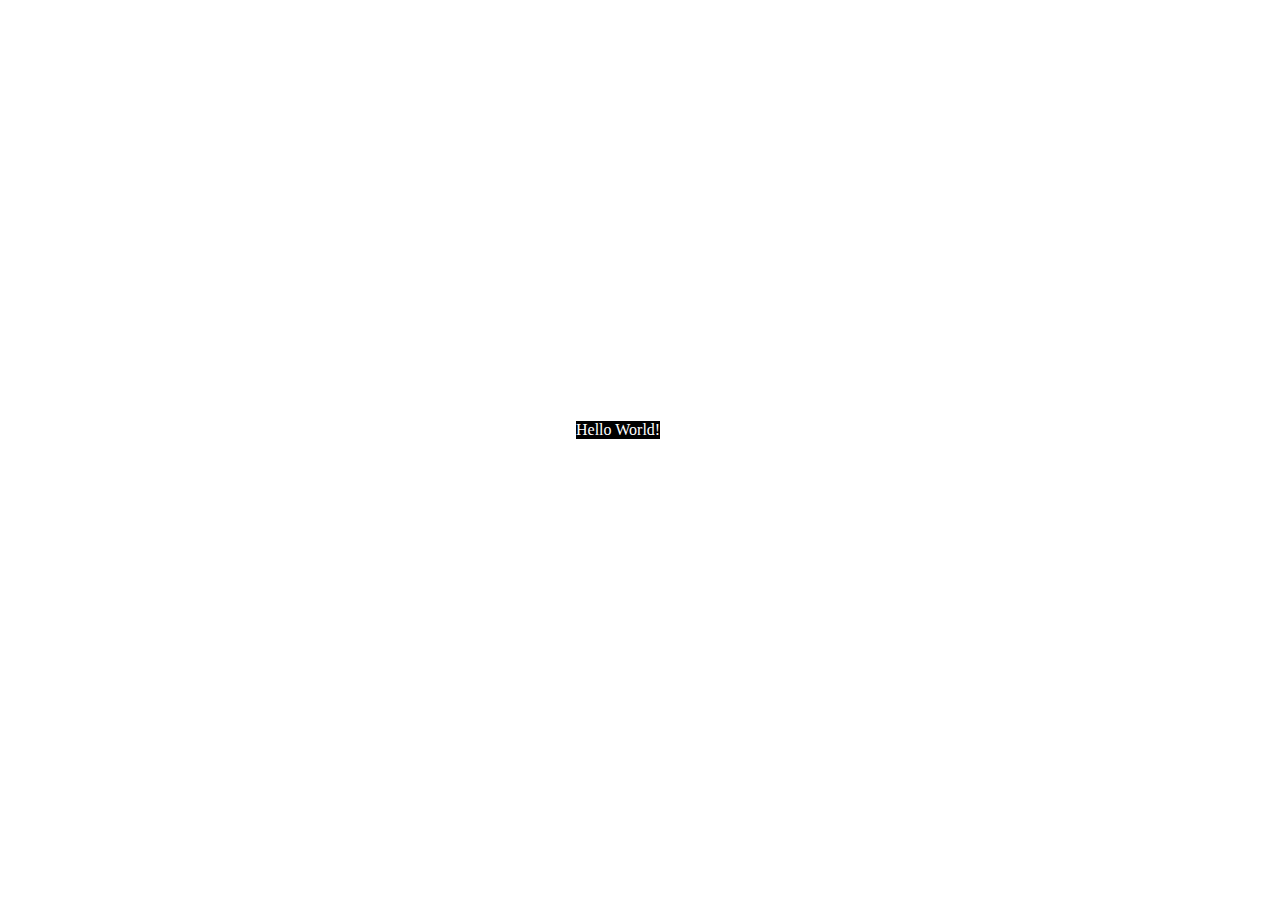
==== index.html @ a88e5be7 "First Commit" ====
<!DOCTYPE html>
<html lang="en">
<head>
    <meta charset="UTF-8">
    <meta http-equiv="X-UA-Compatible" content="IE=edge">
    <meta name="viewport" content="width=device-width, initial-scale=1.0">
    <title>Rachit Dhakal's Portfolio</title>
    <style>
        #para{
            position: absolute;
            top: 45%;
            left: 45%;
            background-color: black;
            color: white;
        }
    </style>
</head>
<body>
    <p id="para">
        Hello World!
    </p>
</body>
</html>
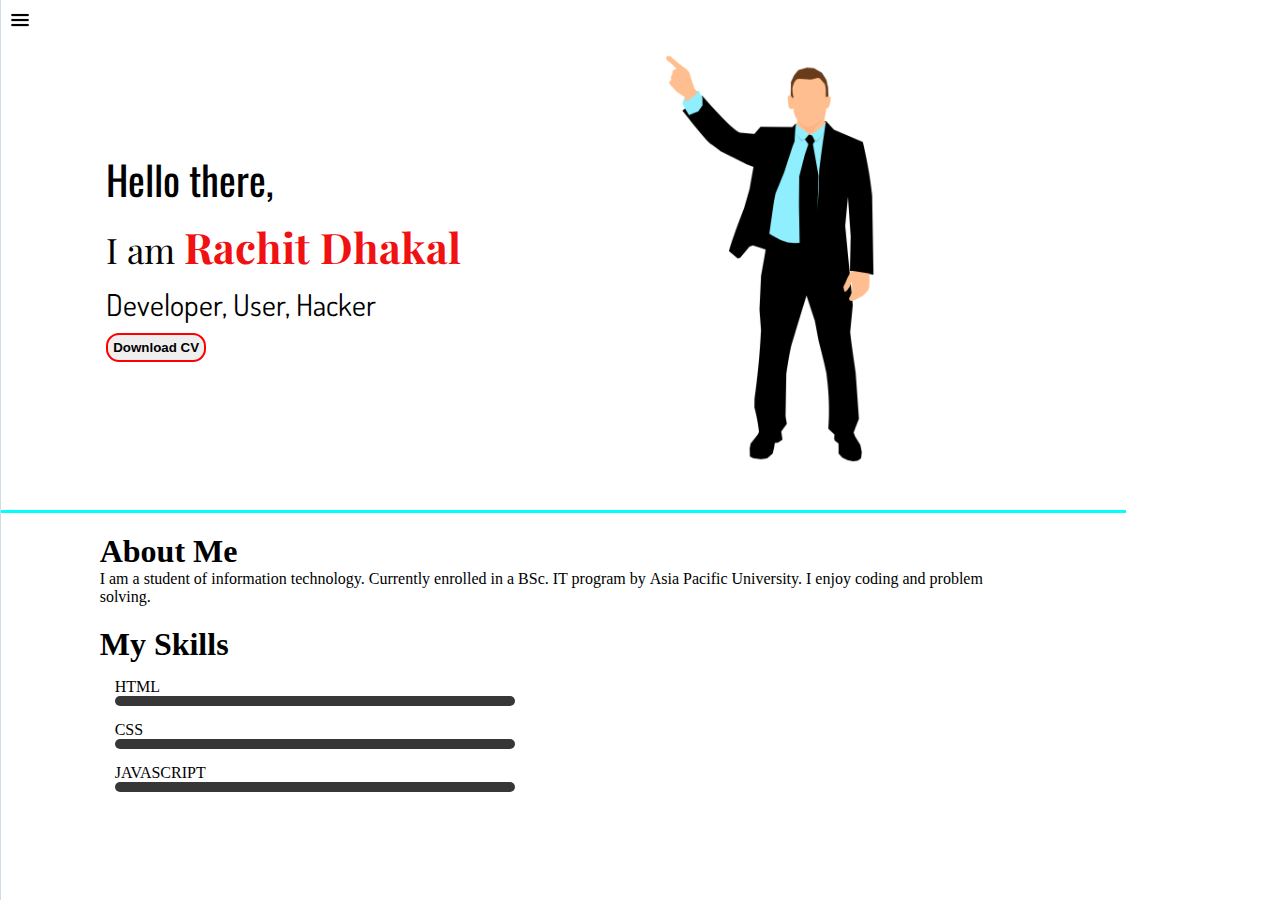
==== commit 1e646023: "Home & Contact Me" ====
--- a/index.html
+++ b/index.html
@@ -1,23 +1,82 @@
 <!DOCTYPE html>
 <html lang="en">
+
 <head>
     <meta charset="UTF-8">
     <meta http-equiv="X-UA-Compatible" content="IE=edge">
     <meta name="viewport" content="width=device-width, initial-scale=1.0">
     <title>Rachit Dhakal's Portfolio</title>
-    <style>
-        #para{
-            position: absolute;
-            top: 45%;
-            left: 45%;
-            background-color: black;
-            color: white;
-        }
-    </style>
+    <link rel="stylesheet" href="design.css">
 </head>
+
 <body>
-    <p id="para">
-        Hello World!
-    </p>
+    <img class="icons" id="hamburger" src="/Img/hamburger.png" alt="Hamburger icon">
+    <img class="icons" id="cancle" src="/Img/Cancel.png" alt="cancle icon">
+
+    <div id="container">
+        <div id="sidebar" class="sidebarAnimate">
+            <nav>
+                <ul>
+                    <li><a href="/index.html">Home</a></li>
+                    <li><a href="#">Services</a></li>
+                    <li><a href="#">Gallery</a></li>
+                    <li><a href="/contact.html">Contact Me</a></li>
+                    <li><a href="#">Download CV</a></li>
+                </ul>
+            </nav>
+        </div>
+        <div id="mainContent">
+            <div id="devInfoContainer">
+                <div id="devInfo">
+                    <div>Hello there,</div>
+                    <div>I am <b>Rachit Dhakal</b></div>
+                    <div>
+                        Developer, User, Hacker
+                    </div>
+                    <div>
+                        <button onclick="rickRoll()" class="primaryButton" id="downloadCV">
+                            Download CV
+                        </button>
+                    </div>
+                </div>
+                <div id="devPhoto">
+                    <img src="/Img/myPhoto.png" alt="Photo Of the developer.">
+                </div>
+            </div>
+            <div style="height: 3px; width:100%; background-color:aqua;">
+
+            </div>
+            <div id="aboutMeContainer">
+                <div id="aboutMe">
+                    <h1>About Me</h1>
+                    <p>I am a student of information technology. Currently enrolled in a BSc. IT program by Asia Pacific University. I enjoy coding and problem solving.</p>
+                </div>
+                <div id="skillContainer">
+                    <h1 id="skill">My Skills</h1>
+                    <div class="indivisualSkill">
+                        <p class="skillName">HTML</p>
+                        <div class="skillBar">
+                            <div class="skillPercentage" style="max-width:70%;"></div>
+                        </div>
+                    </div>
+                    <div class="indivisualSkill">
+                        <p class="skillName">CSS</p>
+                        <div class="skillBar">
+                            <div class="skillPercentage" style="max-width:50%;"></div>
+                        </div>
+                    </div>
+                    <div class="indivisualSkill">
+                        <p class="skillName">JAVASCRIPT</p>
+                        <div class="skillBar">
+                            <div class="skillPercentage" style="max-width:30%;"></div>
+                        </div>
+                    </div>
+                </div>
+
+            </div>
+        </div>
+    </div>
+    <script src="brain.js"></script>
 </body>
+
 </html>--- a/design.css
+++ b/design.css
@@ -0,0 +1,175 @@
+@import url('https://fonts.googleapis.com/css2?family=Oswald:wght@200&family=Roboto:wght@100&display=swap');
+@import url('https://fonts.googleapis.com/css2?family=Playfair+Display&display=swap');
+@import url('https://fonts.googleapis.com/css2?family=Dosis:wght@300&display=swap');
+
+
+* {
+    margin: 0px;
+    padding: 0px;
+    box-sizing: border-box;
+}
+
+.icons{
+    position: absolute;
+    cursor: pointer;
+}
+
+#hamburger{
+    top: 10px;
+    left: 10px;
+    height: 20px;
+}
+
+#cancle{
+    top: 13px;
+    left: 123px;
+    height: 15px;;
+}
+
+#container {
+    display: flex;
+}
+
+#sidebar {
+    background-color: rgb(207, 220, 231);
+    width: 149px;
+    height: 100vh;
+    transition: transform 0.3s;
+}
+
+.sidebarAnimate {
+    transform: translate(-148px,0px);
+    position: absolute;
+}
+
+#sidebar nav {
+    padding: 28px;
+}
+
+#sidebar nav li {
+    padding: 30px 0px;
+    list-style: none;
+    
+}
+
+#sidebar nav li a{
+    text-decoration: none;
+    color: black;
+    
+}
+
+#mainContent {
+    /* background-color: aqua; */
+    width: 88vw;
+    height: 100vh;
+}
+
+#devInfoContainer{
+    /* background-color: blue; */
+    height: 50vh;
+    width: 80vw;
+    display: flex;
+    margin: 30px auto;
+}
+
+#devInfo{
+    display: flex;
+    flex-direction: column;
+    justify-content: center;
+    padding: 50px;
+    width: 50%;
+    
+}
+
+#devInfo > div{
+    margin: 5px;
+}
+
+#devInfo > div:nth-child(1){
+    font-family: 'Oswald', sans-serif;
+    font-size: 40px;
+}
+
+#devInfo > div:nth-child(2){
+    font-family: 'Playfair Display', serif;
+    font-size: 35px;
+}
+
+#devInfo > div:nth-child(2) b{
+    color: rgb(240, 18, 18);
+    font-size: larger;
+}
+
+#devInfo > div:nth-child(3){
+    font-family: 'Dosis', sans-serif;
+    font-size: 30px;
+}
+
+#downloadCV a{
+    text-decoration: none;
+    color: black;
+}
+
+#devPhoto{
+    height: 100%;
+    /* background-color: brown; */
+    align-self: flex-end;
+    width: 50%;
+}
+
+#devPhoto img{
+    height: 100%;
+}
+
+#aboutMeContainer{
+    margin: 15px 49.673px;
+    padding: 0px 50px 50px 50px;
+}
+
+#aboutMe, #skillContainer{
+    margin-top: 20px;
+}
+
+
+.indivisualSkill{
+    margin: 15px;
+}
+
+.skillBar{
+    background-color: rgb(56, 55, 55);
+    width: 400px;
+    height: 10px;
+    position: relative;
+    border-radius: 10px;
+}
+.skillPercentage{
+    background-color: brown;
+    height: 100%;
+    position: absolute;
+    border-radius: 10px;
+}
+
+@keyframes skillPerAnimate{
+    from{
+        width: 0%;
+    }
+
+    to{
+        width: 100%;
+    }
+}
+/* Default Styles Library */
+.primaryButton{
+    border:2px solid red;
+    color: black;
+    font-weight: bolder;
+    border-radius: 13px;
+    padding: 5px;
+}
+
+.primaryButton:hover{
+    background-color: black;
+    color: white;
+    border-color: rgb(0, 255, 0);
+    cursor: pointer;
+}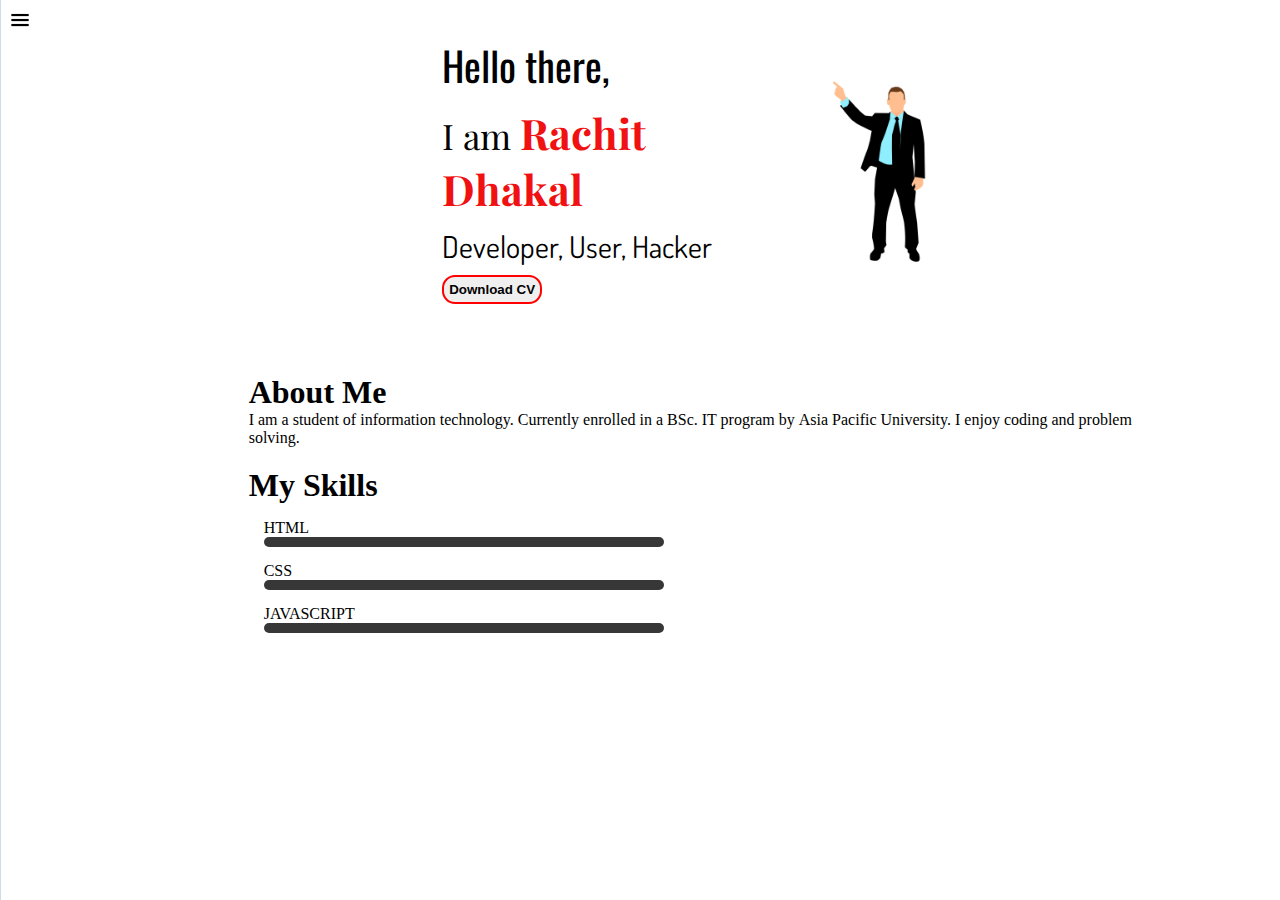
==== commit c1c3a181: "More Responsive + Hamburger fix" ====
--- a/index.html
+++ b/index.html
@@ -14,7 +14,7 @@
     <img class="icons" id="cancle" src="/Img/Cancel.png" alt="cancle icon">
 
     <div id="container">
-        <div id="sidebar" class="sidebarAnimate">
+        <div id="sidebar" class="sidebarAni sidebarAnimate">
             <nav>
                 <ul>
                     <li><a href="/index.html">Home</a></li>
@@ -43,9 +43,9 @@
                     <img src="/Img/myPhoto.png" alt="Photo Of the developer.">
                 </div>
             </div>
-            <div style="height: 3px; width:100%; background-color:aqua;">
+            
 
-            </div>
+            
             <div id="aboutMeContainer">
                 <div id="aboutMe">
                     <h1>About Me</h1>
--- a/design.css
+++ b/design.css
@@ -21,9 +21,11 @@
 }
 
 #cancle{
+    position: fixed;
     top: 13px;
     left: 123px;
-    height: 15px;;
+    height: 15px;
+    z-index: 1;
 }
 
 #container {
@@ -42,6 +44,11 @@
     position: absolute;
 }
 
+.sidebarAni{
+    position: sticky;
+    top: 0px;
+}
+
 #sidebar nav {
     padding: 28px;
 }
@@ -61,14 +68,17 @@
 #mainContent {
     /* background-color: aqua; */
     width: 88vw;
-    height: 100vh;
+    display: flex;
+    flex-direction: column;
 }
 
 #devInfoContainer{
     /* background-color: blue; */
-    height: 50vh;
+    /* height: 50vh; */
     width: 80vw;
     display: flex;
+    justify-content: center;
+    align-items: center;
     margin: 30px auto;
 }
 
@@ -76,8 +86,9 @@
     display: flex;
     flex-direction: column;
     justify-content: center;
-    padding: 50px;
-    width: 50%;
+    padding: 0px;
+    width: 350px;
+    font-size: 5px;
     
 }
 
@@ -87,12 +98,12 @@
 
 #devInfo > div:nth-child(1){
     font-family: 'Oswald', sans-serif;
-    font-size: 40px;
+    font-size: 8em;
 }
 
 #devInfo > div:nth-child(2){
     font-family: 'Playfair Display', serif;
-    font-size: 35px;
+    font-size: 7em;
 }
 
 #devInfo > div:nth-child(2) b{
@@ -102,7 +113,7 @@
 
 #devInfo > div:nth-child(3){
     font-family: 'Dosis', sans-serif;
-    font-size: 30px;
+    font-size: 6em;
 }
 
 #downloadCV a{
@@ -111,10 +122,8 @@
 }
 
 #devPhoto{
-    height: 100%;
     /* background-color: brown; */
-    align-self: flex-end;
-    width: 50%;
+    height: 200px;
 }
 
 #devPhoto img{
@@ -172,4 +181,40 @@
     color: white;
     border-color: rgb(0, 255, 0);
     cursor: pointer;
+}
+
+
+/* Media queries */
+@media (max-width: 1130px){
+    #sidebar{
+        position: absolute;
+    }
+
+    
+    #devInfoContainer{
+        flex-direction: column;
+    }
+
+    #devInfo{
+        width: 80%;
+    }
+
+    #mainContent{
+        width: 100vw;
+    }
+
+    #aboutMeContainer{
+        margin: auto;
+    }
+}
+
+@media (max-width: 546px) {
+    .skillBar{
+        width: 230px;
+    }
+
+    #devInfo{
+        font-size: 3.25px;
+    }
+    
 }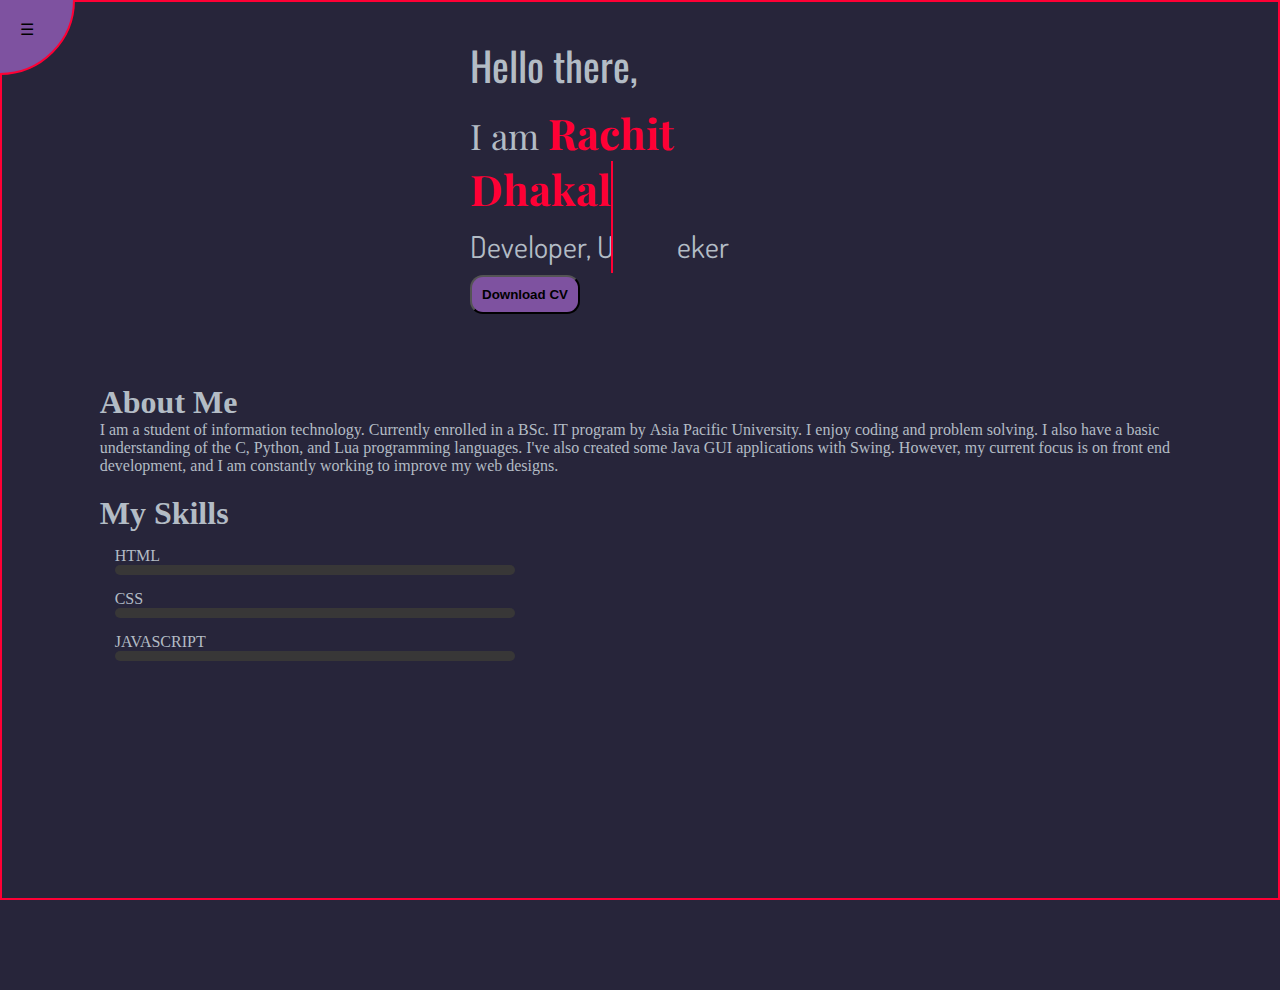
==== commit a4fe2cae: "My_Projects" ====
--- a/index.html
+++ b/index.html
@@ -10,28 +10,36 @@
 </head>
 
 <body>
-    <img class="icons" id="hamburger" src="/Img/hamburger.png" alt="Hamburger icon">
-    <img class="icons" id="cancle" src="/Img/Cancel.png" alt="cancle icon">
+    <header>
+        <div class="navigation" id="nav">
+            <div id="ham"><a href="#">&#9776;</a></div>
+            <div id="cancle">&#128473;</div>
+        </div>
 
-    <div id="container">
-        <div id="sidebar" class="sidebarAni sidebarAnimate">
+        <div id="navBar" class="navOff">
             <nav>
                 <ul>
-                    <li><a href="/index.html">Home</a></li>
-                    <li><a href="#">Services</a></li>
-                    <li><a href="#">Gallery</a></li>
-                    <li><a href="/contact.html">Contact Me</a></li>
-                    <li><a href="#">Download CV</a></li>
+                    <li><a href="index.html">&#9830; Home</a></li>
+                    <li>&#9830; Services</li>
+                    <li><a href="my projects.html">&#9830;  My Projects </a></li>
+                    <li><a href="contact.html">&#9830; Contact</a></li>
                 </ul>
             </nav>
+        </div>
+    </header>
+
+
+    <main>
+        <div id="borderBright">
+            
         </div>
         <div id="mainContent">
             <div id="devInfoContainer">
                 <div id="devInfo">
-                    <div>Hello there,</div>
-                    <div>I am <b>Rachit Dhakal</b></div>
+                    <div id="hello">Hello there,</div>
+                    <div>I am <b id="myName">Rachit Dhakal</b></div>
                     <div>
-                        Developer, User, Hacker
+                        Developer, User, Heker
                     </div>
                     <div>
                         <button onclick="rickRoll()" class="primaryButton" id="downloadCV">
@@ -39,17 +47,18 @@
                         </button>
                     </div>
                 </div>
-                <div id="devPhoto">
-                    <img src="/Img/myPhoto.png" alt="Photo Of the developer.">
-                </div>
+                <!-- <div id="devPhoto">
+                <img src="/Img/myPhoto.png" alt="Photo Of the developer.">
+            </div> -->
             </div>
-            
 
-            
+
+
             <div id="aboutMeContainer">
                 <div id="aboutMe">
                     <h1>About Me</h1>
-                    <p>I am a student of information technology. Currently enrolled in a BSc. IT program by Asia Pacific University. I enjoy coding and problem solving.</p>
+                    <p>I am a student of information technology. Currently enrolled in a BSc. IT program by Asia Pacific
+                        University. I enjoy coding and problem solving. I also have a basic understanding of the C, Python, and Lua programming languages. I've also created some Java GUI applications with Swing. However, my current focus is on front end development, and I am constantly working to improve my web designs. </p>
                 </div>
                 <div id="skillContainer">
                     <h1 id="skill">My Skills</h1>
@@ -72,10 +81,10 @@
                         </div>
                     </div>
                 </div>
-
+                <script src="brain.js"></script>
             </div>
         </div>
-    </div>
+    </main>
     <script src="brain.js"></script>
 </body>
 
--- a/design.css
+++ b/design.css
@@ -2,74 +2,144 @@
 @import url('https://fonts.googleapis.com/css2?family=Playfair+Display&display=swap');
 @import url('https://fonts.googleapis.com/css2?family=Dosis:wght@300&display=swap');
 
-
+/*  */
 * {
     margin: 0px;
     padding: 0px;
     box-sizing: border-box;
-}
-
-.icons{
-    position: absolute;
+    /* color: #FF0035; */
+    /* color: #7FB069; */
+    color: var(--tertiaryColor);
+}
+
+:root{
+    --primaryColor: rgba(39,37,58,255);
+    --secondaryColor : #7E52A0;
+    --tertiaryColor: rgb(179, 188, 197);
+    --fourthColor: #FF0035;
+}
+
+html{
+    /* background-color: rgb(52, 52, 87); */
+    scroll-behavior: smooth;
+    overflow-x: hidden;
+    background-color: var(--secondaryColor)
+}
+
+
+.navigation {
+    height: 150px;
+    width: 150px;
+    border-radius: 50%;
+    border: 2px solid var(--fourthColor);
+    position: fixed;
+    top: -75px;
+    left:-75px;
+    background-color: var(--secondaryColor);
+    transition: all 0.5s;
+    z-index: 9;
+}
+
+.activee{
+    transform: rotate(-0.25turn);
+    background-color: var(--fourthColor);
+}
+
+
+#ham{
+    position: absolute;
+    top: 64%;
+    left : 64%;
     cursor: pointer;
 }
 
-#hamburger{
-    top: 10px;
-    left: 10px;
-    height: 20px;
-}
-
-#cancle{
-    position: fixed;
-    top: 13px;
-    left: 123px;
-    height: 15px;
-    z-index: 1;
-}
-
-#container {
-    display: flex;
-}
-
-#sidebar {
-    background-color: rgb(207, 220, 231);
-    width: 149px;
-    height: 100vh;
-    transition: transform 0.3s;
-}
-
-.sidebarAnimate {
-    transform: translate(-148px,0px);
-    position: absolute;
-}
-
-.sidebarAni{
-    position: sticky;
-    top: 0px;
-}
-
-#sidebar nav {
-    padding: 28px;
-}
-
-#sidebar nav li {
-    padding: 30px 0px;
-    list-style: none;
-    
-}
-
-#sidebar nav li a{
+#ham a{
     text-decoration: none;
     color: black;
-    
-}
+}
+
+#cancle{
+    position: absolute;
+    top: 64%;
+    right : 64%;
+    cursor: pointer;
+}
+
+#navBar{
+    position: absolute;
+    top: 40%;
+    transition: transform 0.5s;
+    z-index: 10;
+}
+
+#navBar nav {
+    padding: 25px;
+}
+
+#navBar nav li {
+    padding: 25px 0px 5px 0px;
+    list-style: none; 
+    margin-left: 0px;
+    margin-bottom: 20px;
+    color: black;
+}
+
+#navBar nav li a{
+    text-decoration: none;
+    color : black;
+}
+
+#navBar nav li + li {
+    margin-left: 10px;
+}
+
+#navBar nav li + li + li {
+    margin-left: 23px;
+}
+
+#navBar nav li + li + li +li {
+    margin-left: 38px;
+}
+
+
+#navBar nav li:hover{
+    border-bottom: 2px solid rgb(54, 240, 54);
+    cursor: pointer;
+}
+
+.navOff{
+    transform: translate(-400px);
+}
+
+
+#borderBright{
+    position: fixed;
+    top: 0px;
+    height: 100vh;
+    width: 100vw;
+    border: var(--fourthColor) 2px solid;
+     border-color: var(--fourthColor);
+     z-index: 8;
+     pointer-events: none; 
+}
+
 
 #mainContent {
-    /* background-color: aqua; */
-    width: 88vw;
+    /* background-color: rgb(34, 25, 25);
+     */
+     /* background: linear-gradient(to top left, rgb(34, 25, 25),  rgb(42, 45, 83));  */
+     background-color: var(--primaryColor);
+    max-width: 100vw;
+    min-height: 110vh;
     display: flex;
     flex-direction: column;
+    transform-origin: top left;
+    transition: transform 0.5s;
+}
+
+.mainRotate{
+    transform: rotate(-20deg);
+    
 }
 
 #devInfoContainer{
@@ -107,15 +177,44 @@
 }
 
 #devInfo > div:nth-child(2) b{
-    color: rgb(240, 18, 18);
+    color: var(--fourthColor);
     font-size: larger;
-}
+    position: relative;
+}
+
+#myName::after{
+    content: "";
+    width: 100%;
+    height: 100%;
+    background-color: var(--primaryColor);
+    border-left: var(--fourthColor) 2px solid ;
+    position: absolute;
+    animation: typing infinite steps(14) 3s;
+}
+
+@keyframes typing{
+    0%{
+        left: 0%;
+        width: 100%;
+    }
+    33%{
+        left: 100%;
+        width: 1%;
+    }
+    100%{
+
+    }
+}
+
+
+
 
 #devInfo > div:nth-child(3){
     font-family: 'Dosis', sans-serif;
     font-size: 6em;
 }
 
+
 #downloadCV a{
     text-decoration: none;
     color: black;
@@ -146,13 +245,14 @@
 
 .skillBar{
     background-color: rgb(56, 55, 55);
+    /* background: linear-gradient(to top left, rgb(247, 9, 9), rgb(5, 5, 5)); */
     width: 400px;
     height: 10px;
     position: relative;
     border-radius: 10px;
 }
 .skillPercentage{
-    background-color: brown;
+    background-color: var(--secondaryColor);
     height: 100%;
     position: absolute;
     border-radius: 10px;
@@ -169,11 +269,11 @@
 }
 /* Default Styles Library */
 .primaryButton{
-    border:2px solid red;
+    background-color: var(--secondaryColor);
     color: black;
     font-weight: bolder;
     border-radius: 13px;
-    padding: 5px;
+    padding: 10px;
 }
 
 .primaryButton:hover{
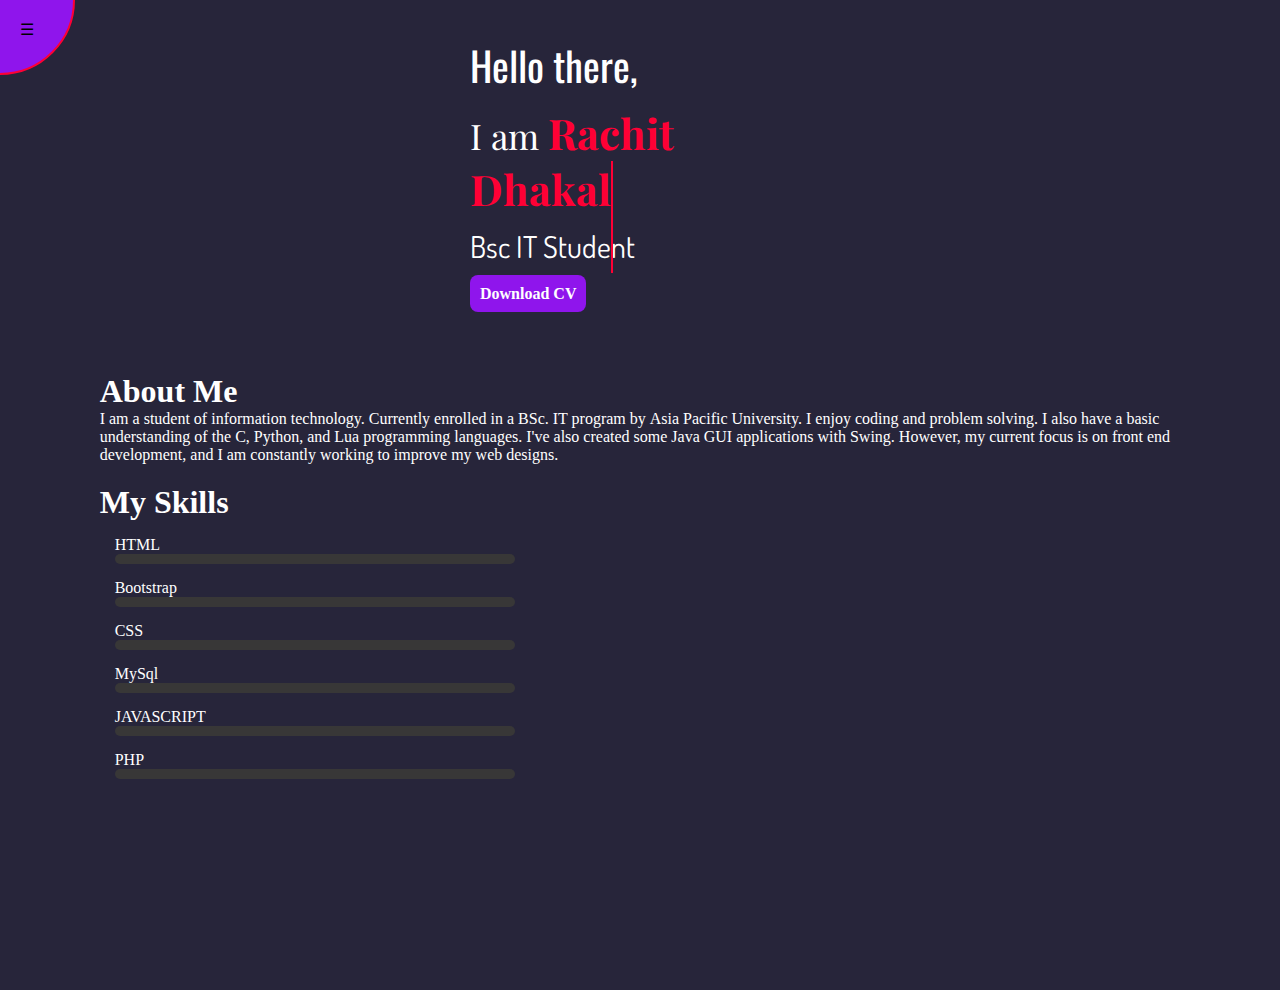
==== commit de23dda5: "Download CV and Other Content Fix" ====
--- a/index.html
+++ b/index.html
@@ -6,7 +6,7 @@
     <meta http-equiv="X-UA-Compatible" content="IE=edge">
     <meta name="viewport" content="width=device-width, initial-scale=1.0">
     <title>Rachit Dhakal's Portfolio</title>
-    <link rel="stylesheet" href="design.css">
+    <link rel="stylesheet" href="./design.css">
 </head>
 
 <body>
@@ -20,9 +20,9 @@
             <nav>
                 <ul>
                     <li><a href="index.html">&#9830; Home</a></li>
-                    <li>&#9830; Services</li>
-                    <li><a href="my projects.html">&#9830;  My Projects </a></li>
-                    <li><a href="contact.html">&#9830; Contact</a></li>
+                    <!-- <li>&#9830; Services</li> -->
+                    <li><a href="my projects.html">&#9830; My Projects </a></li>
+                    <!-- <li><a href="contact.html">&#9830; Contact</a></li> -->
                 </ul>
             </nav>
         </div>
@@ -31,7 +31,7 @@
 
     <main>
         <div id="borderBright">
-            
+
         </div>
         <div id="mainContent">
             <div id="devInfoContainer">
@@ -39,17 +39,17 @@
                     <div id="hello">Hello there,</div>
                     <div>I am <b id="myName">Rachit Dhakal</b></div>
                     <div>
-                        Developer, User, Heker
+                        Bsc IT Student
                     </div>
-                    <div>
-                        <button onclick="rickRoll()" class="primaryButton" id="downloadCV">
+                    <div style="margin-top: 15px;">
+                        <a href="RachitDhakalResume.pdf" download class="primaryButton" id="downloadCV">
                             Download CV
-                        </button>
+                        </a>
                     </div>
                 </div>
                 <!-- <div id="devPhoto">
-                <img src="/Img/myPhoto.png" alt="Photo Of the developer.">
-            </div> -->
+                    <img src="/Img/developer.png" alt="Photo Of the developer.">
+                </div> -->
             </div>
 
 
@@ -58,7 +58,10 @@
                 <div id="aboutMe">
                     <h1>About Me</h1>
                     <p>I am a student of information technology. Currently enrolled in a BSc. IT program by Asia Pacific
-                        University. I enjoy coding and problem solving. I also have a basic understanding of the C, Python, and Lua programming languages. I've also created some Java GUI applications with Swing. However, my current focus is on front end development, and I am constantly working to improve my web designs. </p>
+                        University. I enjoy coding and problem solving. I also have a basic understanding of the C,
+                        Python, and Lua programming languages. I've also created some Java GUI applications with Swing.
+                        However, my current focus is on front end development, and I am constantly working to improve my
+                        web designs. </p>
                 </div>
                 <div id="skillContainer">
                     <h1 id="skill">My Skills</h1>
@@ -69,9 +72,22 @@
                         </div>
                     </div>
                     <div class="indivisualSkill">
+                        <p class="skillName">Bootstrap</p>
+                        <div class="skillBar">
+                            <div class="skillPercentage" style="max-width:60%;"></div>
+                        </div>
+                    </div>
+
+                    <div class="indivisualSkill">
                         <p class="skillName">CSS</p>
                         <div class="skillBar">
                             <div class="skillPercentage" style="max-width:50%;"></div>
+                        </div>
+                    </div>
+                    <div class="indivisualSkill">
+                        <p class="skillName">MySql</p>
+                        <div class="skillBar">
+                            <div class="skillPercentage" style="max-width:40%;"></div>
                         </div>
                     </div>
                     <div class="indivisualSkill">
@@ -80,8 +96,16 @@
                             <div class="skillPercentage" style="max-width:30%;"></div>
                         </div>
                     </div>
+                    <div class="indivisualSkill">
+                        <p class="skillName">PHP</p>
+                        <div class="skillBar">
+                            <div class="skillPercentage" style="max-width:30%;"></div>
+                        </div>
+                    </div>
+
                 </div>
                 <script src="brain.js"></script>
+                <script src="forAll.js"></script>
             </div>
         </div>
     </main>
--- a/design.css
+++ b/design.css
@@ -10,12 +10,13 @@
     /* color: #FF0035; */
     /* color: #7FB069; */
     color: var(--tertiaryColor);
+    
 }
 
 :root{
     --primaryColor: rgba(39,37,58,255);
-    --secondaryColor : #7E52A0;
-    --tertiaryColor: rgb(179, 188, 197);
+    --secondaryColor : #8f15ec;
+    --tertiaryColor: white;
     --fourthColor: #FF0035;
 }
 
@@ -23,7 +24,7 @@
     /* background-color: rgb(52, 52, 87); */
     scroll-behavior: smooth;
     overflow-x: hidden;
-    background-color: var(--secondaryColor)
+    background-color: var(--secondaryColor);
 }
 
 
@@ -102,8 +103,8 @@
 }
 
 
-#navBar nav li:hover{
-    border-bottom: 2px solid rgb(54, 240, 54);
+#navBar nav li a:hover{
+    color: white;
     cursor: pointer;
 }
 
@@ -117,10 +118,13 @@
     top: 0px;
     height: 100vh;
     width: 100vw;
-    border: var(--fourthColor) 2px solid;
      border-color: var(--fourthColor);
      z-index: 8;
      pointer-events: none; 
+}
+
+.activeBorder{
+    border: var(--fourthColor) 2px solid;
 }
 
 
@@ -184,7 +188,7 @@
 
 #myName::after{
     content: "";
-    width: 100%;
+    width: 0%;
     height: 100%;
     background-color: var(--primaryColor);
     border-left: var(--fourthColor) 2px solid ;
@@ -199,7 +203,7 @@
     }
     33%{
         left: 100%;
-        width: 1%;
+        width: 0%;
     }
     100%{
 
@@ -227,6 +231,9 @@
 
 #devPhoto img{
     height: 100%;
+    background-image: linear-gradient(var(--secondaryColor)
+, var(--fourthColor));
+    border-radius: 50%;
 }
 
 #aboutMeContainer{
@@ -270,16 +277,19 @@
 /* Default Styles Library */
 .primaryButton{
     background-color: var(--secondaryColor);
-    color: black;
+    color: white;
     font-weight: bolder;
-    border-radius: 13px;
+    font-size: 1rem;
+    border-radius: 8px;
+    border-color: var(--secondaryColor);
     padding: 10px;
+    text-decoration: none;
 }
 
 .primaryButton:hover{
     background-color: black;
     color: white;
-    border-color: rgb(0, 255, 0);
+    border: 2px solid rgb(0, 255, 0);;
     cursor: pointer;
 }
 
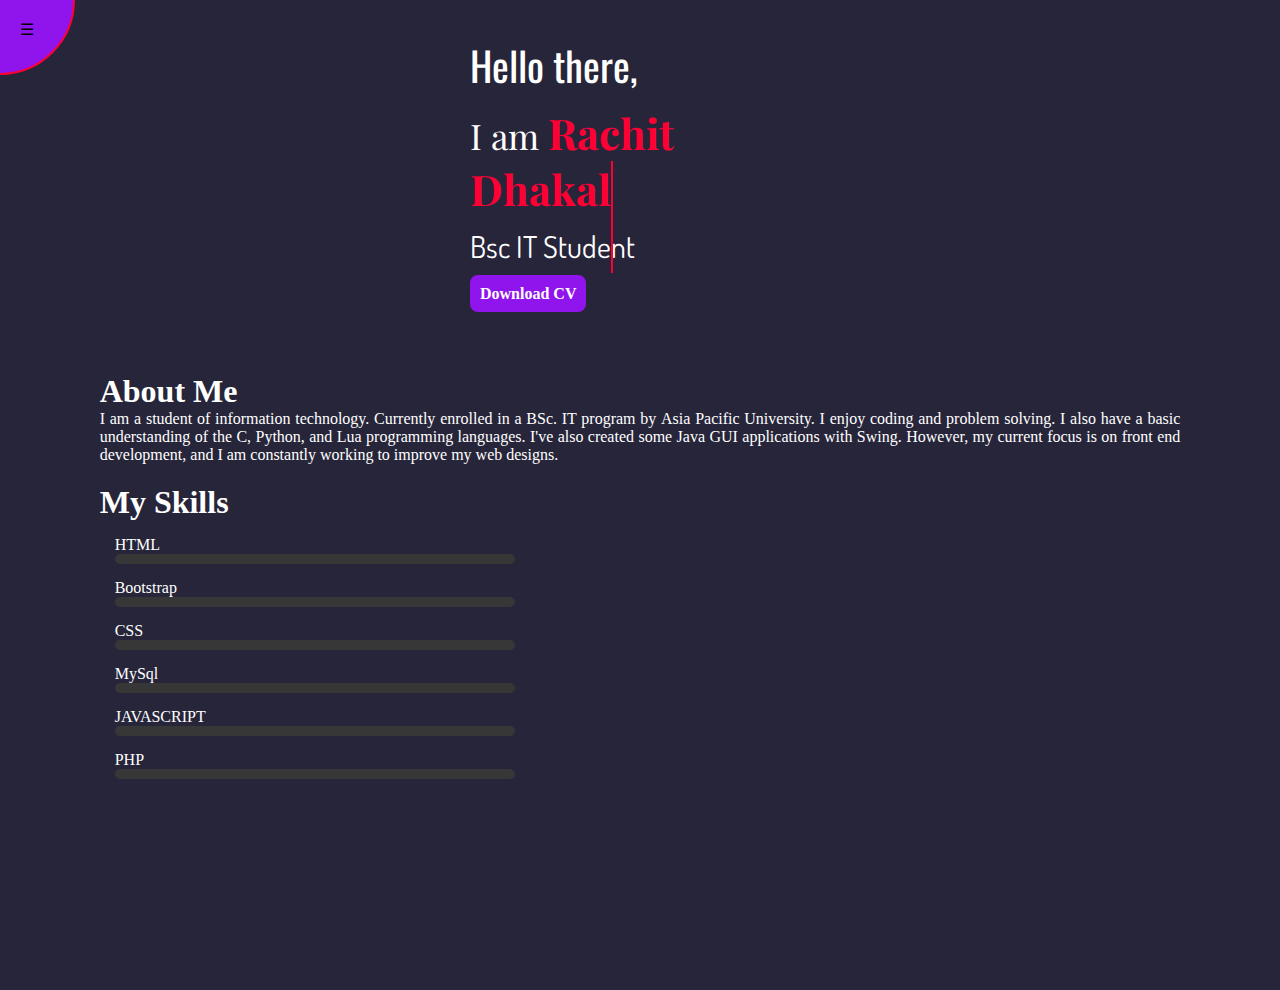
==== commit 569e7d03: "Justification Fixed" ====
--- a/index.html
+++ b/index.html
@@ -57,7 +57,7 @@
             <div id="aboutMeContainer">
                 <div id="aboutMe">
                     <h1>About Me</h1>
-                    <p>I am a student of information technology. Currently enrolled in a BSc. IT program by Asia Pacific
+                    <p id="myInfo">I am a student of information technology. Currently enrolled in a BSc. IT program by Asia Pacific
                         University. I enjoy coding and problem solving. I also have a basic understanding of the C,
                         Python, and Lua programming languages. I've also created some Java GUI applications with Swing.
                         However, my current focus is on front end development, and I am constantly working to improve my
--- a/design.css
+++ b/design.css
@@ -245,6 +245,10 @@
     margin-top: 20px;
 }
 
+#myInfo{
+    text-align: justify;
+}
+
 
 .indivisualSkill{
     margin: 15px;
